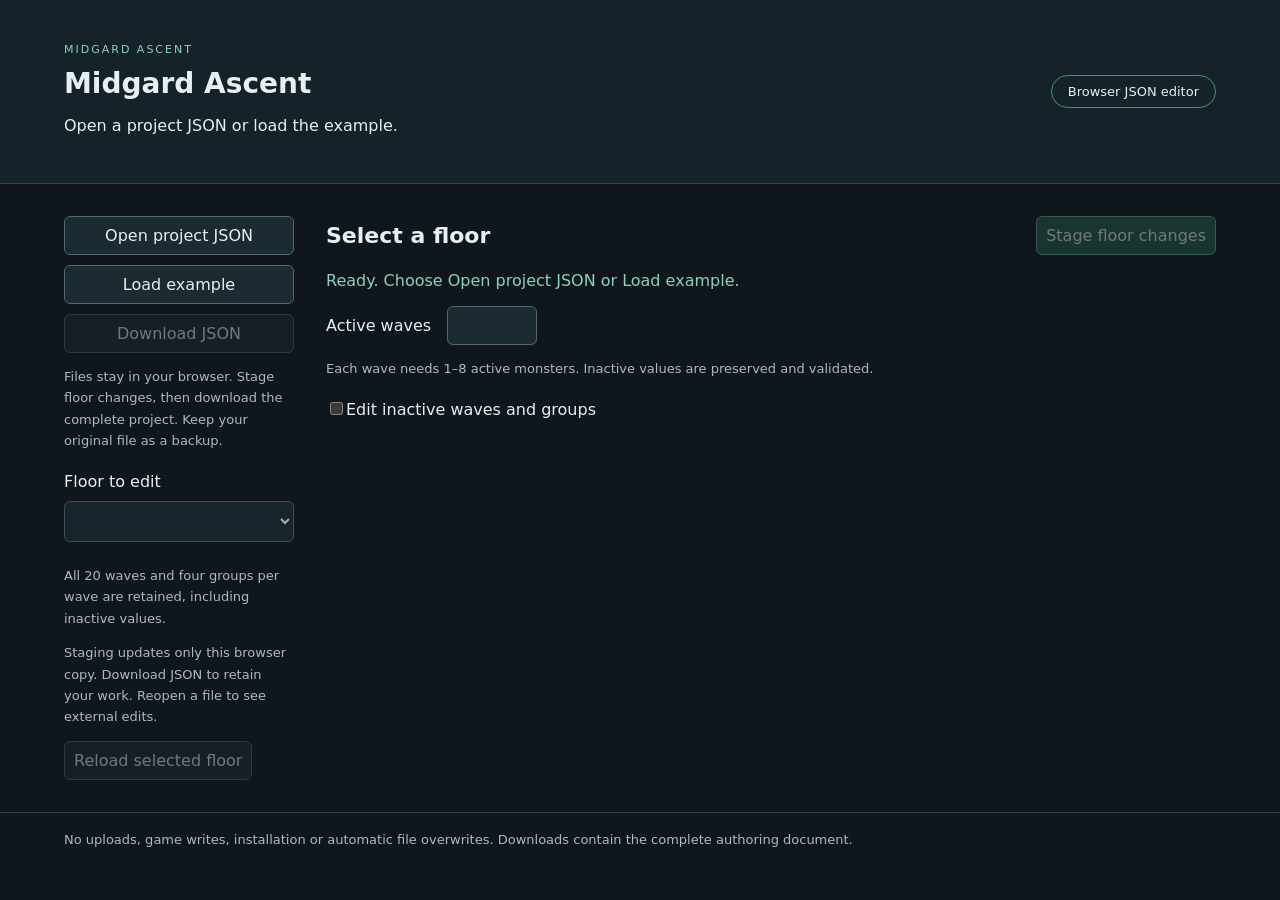
==== workshop/full-tower/editor/index.html @ bf3fd0e6 "Publish Midgard Ascent source and JSON editor" ====
<!doctype html>
<html lang="en">
<head><meta charset="utf-8"><meta name="viewport" content="width=device-width,initial-scale=1"><title>Midgard Ascent</title><link rel="stylesheet" href="./style.css"><script src="./browser-store.js" defer></script><script src="./app.js" defer></script></head>
<body>
<header><div><p class="eyebrow">MIDGARD ASCENT</p><h1>Midgard Ascent</h1><p id="project">Loading editor…</p></div><span class="badge" id="mode-badge">Authoring JSON editor</span></header>
<main><aside><div id="file-tools" hidden><button id="open">Open project JSON</button><input id="file-picker" type="file" accept=".json,application/json" hidden><button id="example">Load example</button><button id="download" disabled>Download JSON</button><p>Files stay in your browser. Stage floor changes, then download the complete project. Keep your original file as a backup.</p></div><label for="floor">Floor to edit</label><select id="floor" disabled></select><p>All 20 waves and four groups per wave are retained, including inactive values.</p><p id="mode-help">Saving updates the authoring JSON. Game installation remains a separate step.</p><button id="reload" disabled>Reload selected floor</button></aside>
<section><div class="toolbar"><h2 id="heading">Select a floor</h2><button id="save" disabled>Save changed fields</button></div><div id="status" role="status" aria-live="polite"></div><label class="count-label">Active waves <input id="wave-count" type="number" min="1" max="20" step="1" disabled></label><p class="hint">Each wave needs 1–8 active monsters. Inactive values are preserved and validated.</p><label class="toggle"><input type="checkbox" id="show-hidden">Edit inactive waves and groups</label><div id="waves"></div></section></main>
<footer id="mode-footer">No automatic installation or restart. Previous JSON versions are retained beside the project in its .backups folder.</footer>
</body></html>
---- workshop/full-tower/editor/style.css ----
:root{color-scheme:dark;font-family:system-ui,-apple-system,sans-serif;background:#10171c;color:#e7eff2}*{box-sizing:border-box}body{margin:0}header{padding:32px 5%;border-bottom:1px solid #334149;display:flex;justify-content:space-between;align-items:center;background:#152229}h1{margin:8px 0;font-size:28px}h2{margin:0;font-size:22px}.eyebrow{letter-spacing:2px;font-size:11px;color:#8bd1bd}.badge{border:1px solid #4d8f7c;border-radius:30px;padding:8px 16px;font-size:13px}main{display:grid;grid-template-columns:230px 1fr;gap:32px;margin:32px 5%;max-width:1300px}aside{position:sticky;top:20px;align-self:start}aside p,.hint,footer{font-size:13px;line-height:1.65;color:#a8bbc4}aside label{display:block;margin-bottom:10px}select,input,button{font:inherit;color:inherit;background:#1c2a32;border:1px solid #526670;border-radius:6px;padding:9px}input[type=number]{width:90px}button{cursor:pointer}button:hover:enabled{background:#2e454e}button:disabled{opacity:.45;cursor:default}#save{background:#235b4b;border-color:#68ab94}#floor{width:100%;margin-bottom:10px}.toolbar{display:flex;justify-content:space-between;gap:16px;align-items:center}#status{padding:16px 0;white-space:pre-wrap;color:#8bd1bd}#status.error{color:#ffb3a8}.count-label{display:flex;gap:16px;align-items:center}.toggle{display:block;margin:20px 0}.wave{background:#17232a;border:1px solid #344952;border-radius:10px;margin:14px 0;padding:18px}.wave.inactive{border-style:dashed}.wave-head{display:flex;justify-content:space-between;gap:12px;align-items:center;flex-wrap:wrap}.wave-head h3{margin:0}.groups{display:grid;gap:10px;margin-top:16px}.group{display:grid;grid-template-columns:82px minmax(160px,1fr) 110px;gap:10px;align-items:end}.group label{font-size:12px;color:#b0c4cc}.group select{width:100%;margin-top:6px}.group input{display:block;margin-top:6px;width:100%}.hidden-label{font-size:11px;color:#9ba9b0}.invalid{color:#ffb3a8}footer{padding:16px 5%;border-top:1px solid #334149}@media(max-width:750px){header{padding:24px}.badge{display:none}main{display:block;margin:24px}aside{position:static;margin-bottom:24px}.group{grid-template-columns:60px 1fr 80px}.toolbar{align-items:start}}

#file-tools{margin-bottom:20px}#file-tools button{display:block;width:100%;margin-bottom:10px}[hidden]{display:none!important}
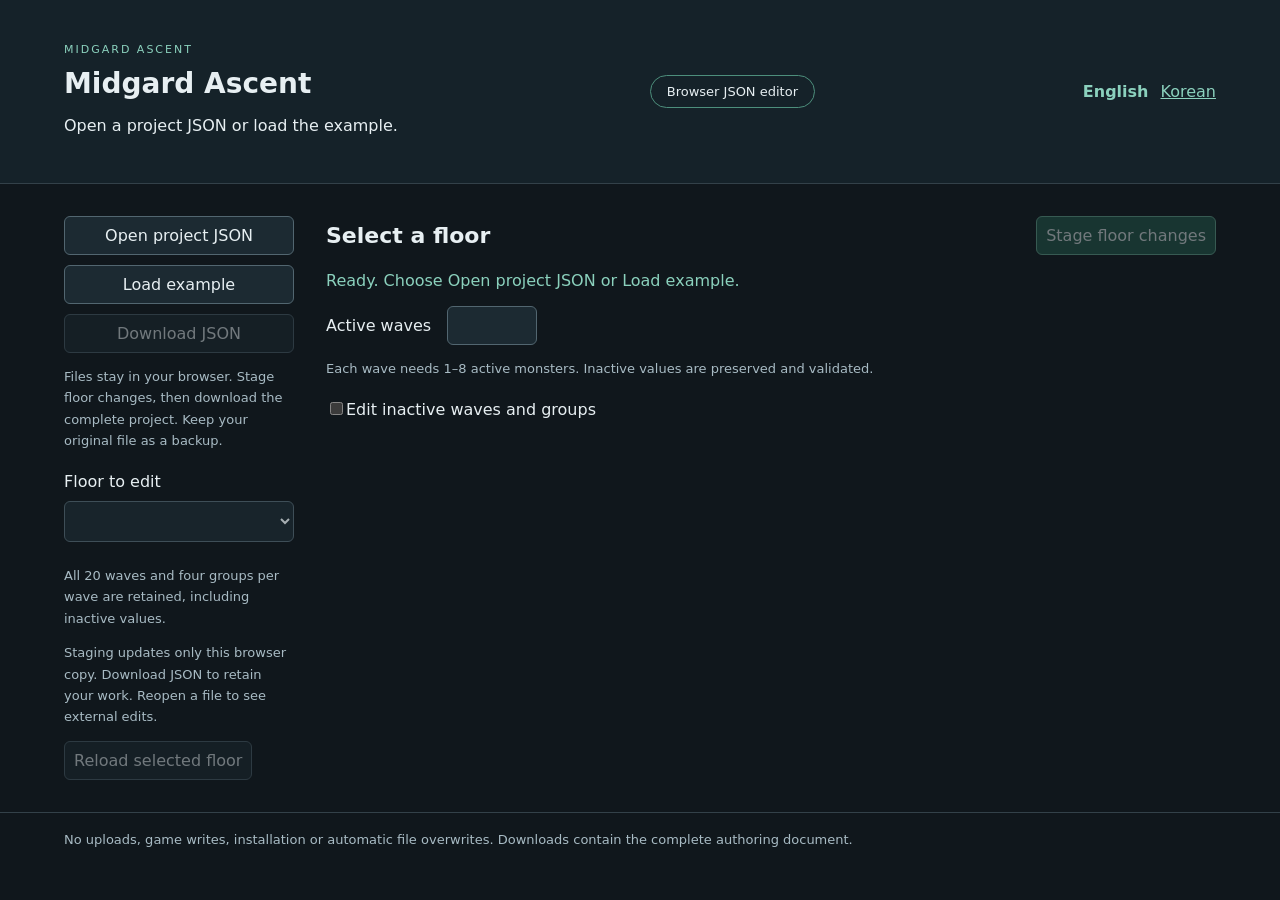
==== commit ede6870a: "Separate English and Korean editor views using Inven names" ====
--- a/workshop/full-tower/editor/index.html
+++ b/workshop/full-tower/editor/index.html
@@ -1,9 +1,9 @@
 <!doctype html>
 <html lang="en">
-<head><meta charset="utf-8"><meta name="viewport" content="width=device-width,initial-scale=1"><title>Midgard Ascent</title><link rel="stylesheet" href="./style.css"><script src="./browser-store.js" defer></script><script src="./app.js" defer></script></head>
+<head><meta charset="utf-8"><meta name="viewport" content="width=device-width,initial-scale=1"><title>Midgard Ascent</title><link rel="stylesheet" href="./style.css"><script src="./browser-store.js" defer></script><script src="./i18n.js" defer></script><script src="./app.js" defer></script></head>
 <body>
-<header><div><p class="eyebrow">MIDGARD ASCENT</p><h1>Midgard Ascent</h1><p id="project">Loading editor…</p></div><span class="badge" id="mode-badge">Authoring JSON editor</span></header>
-<main><aside><div id="file-tools" hidden><button id="open">Open project JSON</button><input id="file-picker" type="file" accept=".json,application/json" hidden><button id="example">Load example</button><button id="download" disabled>Download JSON</button><p>Files stay in your browser. Stage floor changes, then download the complete project. Keep your original file as a backup.</p></div><label for="floor">Floor to edit</label><select id="floor" disabled></select><p>All 20 waves and four groups per wave are retained, including inactive values.</p><p id="mode-help">Saving updates the authoring JSON. Game installation remains a separate step.</p><button id="reload" disabled>Reload selected floor</button></aside>
-<section><div class="toolbar"><h2 id="heading">Select a floor</h2><button id="save" disabled>Save changed fields</button></div><div id="status" role="status" aria-live="polite"></div><label class="count-label">Active waves <input id="wave-count" type="number" min="1" max="20" step="1" disabled></label><p class="hint">Each wave needs 1–8 active monsters. Inactive values are preserved and validated.</p><label class="toggle"><input type="checkbox" id="show-hidden">Edit inactive waves and groups</label><div id="waves"></div></section></main>
-<footer id="mode-footer">No automatic installation or restart. Previous JSON versions are retained beside the project in its .backups folder.</footer>
+<header><div><p class="eyebrow">MIDGARD ASCENT</p><h1>Midgard Ascent</h1><p id="project"><span data-i18n="Loading editor…">Loading editor…</span></p></div><span class="badge" id="mode-badge"><span data-i18n="Authoring JSON editor">Authoring JSON editor</span></span><nav aria-label="Language"><a id="lang-en" href="?lang=en">English</a><a id="lang-ko" href="?lang=ko">Korean</a></nav></header>
+<main><aside><div id="file-tools" hidden><button id="open"><span data-i18n="Open project JSON">Open project JSON</span></button><input id="file-picker" type="file" accept=".json,application/json" hidden><button id="example"><span data-i18n="Load example">Load example</span></button><button id="download" disabled><span data-i18n="Download JSON">Download JSON</span></button><p><span data-i18n="Files stay in your browser. Stage floor changes, then download the complete project. Keep your original file as a backup.">Files stay in your browser. Stage floor changes, then download the complete project. Keep your original file as a backup.</span></p></div><label for="floor"><span data-i18n="Floor to edit">Floor to edit</span></label><select id="floor" disabled></select><p><span data-i18n="All 20 waves and four groups per wave are retained, including inactive values.">All 20 waves and four groups per wave are retained, including inactive values.</span></p><p id="mode-help"><span data-i18n="Saving updates the authoring JSON. Game installation remains a separate step.">Saving updates the authoring JSON. Game installation remains a separate step.</span></p><button id="reload" disabled><span data-i18n="Reload selected floor">Reload selected floor</span></button></aside>
+<section><div class="toolbar"><h2 id="heading"><span data-i18n="Select a floor">Select a floor</span></h2><button id="save" disabled><span data-i18n="Save changed fields">Save changed fields</span></button></div><div id="status" role="status" aria-live="polite"></div><label class="count-label"><span data-i18n="Active waves">Active waves </span><input id="wave-count" type="number" min="1" max="20" step="1" disabled></label><p class="hint"><span data-i18n="Each wave needs 1–8 active monsters. Inactive values are preserved and validated.">Each wave needs 1–8 active monsters. Inactive values are preserved and validated.</span></p><label class="toggle"><input type="checkbox" id="show-hidden"><span data-i18n="Edit inactive waves and groups">Edit inactive waves and groups</span></label><div id="waves"></div></section></main>
+<footer id="mode-footer"><span data-i18n="No automatic installation or restart. Previous JSON versions are retained beside the project in its .backups folder.">No automatic installation or restart. Previous JSON versions are retained beside the project in its .backups folder.</span></footer>
 </body></html>
--- a/workshop/full-tower/editor/style.css
+++ b/workshop/full-tower/editor/style.css
@@ -2,3 +2,5 @@
 
 #file-tools{margin-bottom:20px}#file-tools button{display:block;width:100%;margin-bottom:10px}[hidden]{display:none!important}
 
+
+header nav{display:flex;gap:12px;margin-left:16px}nav a{color:#8bd1bd}nav a[aria-current="page"]{font-weight:700;text-decoration:none}
